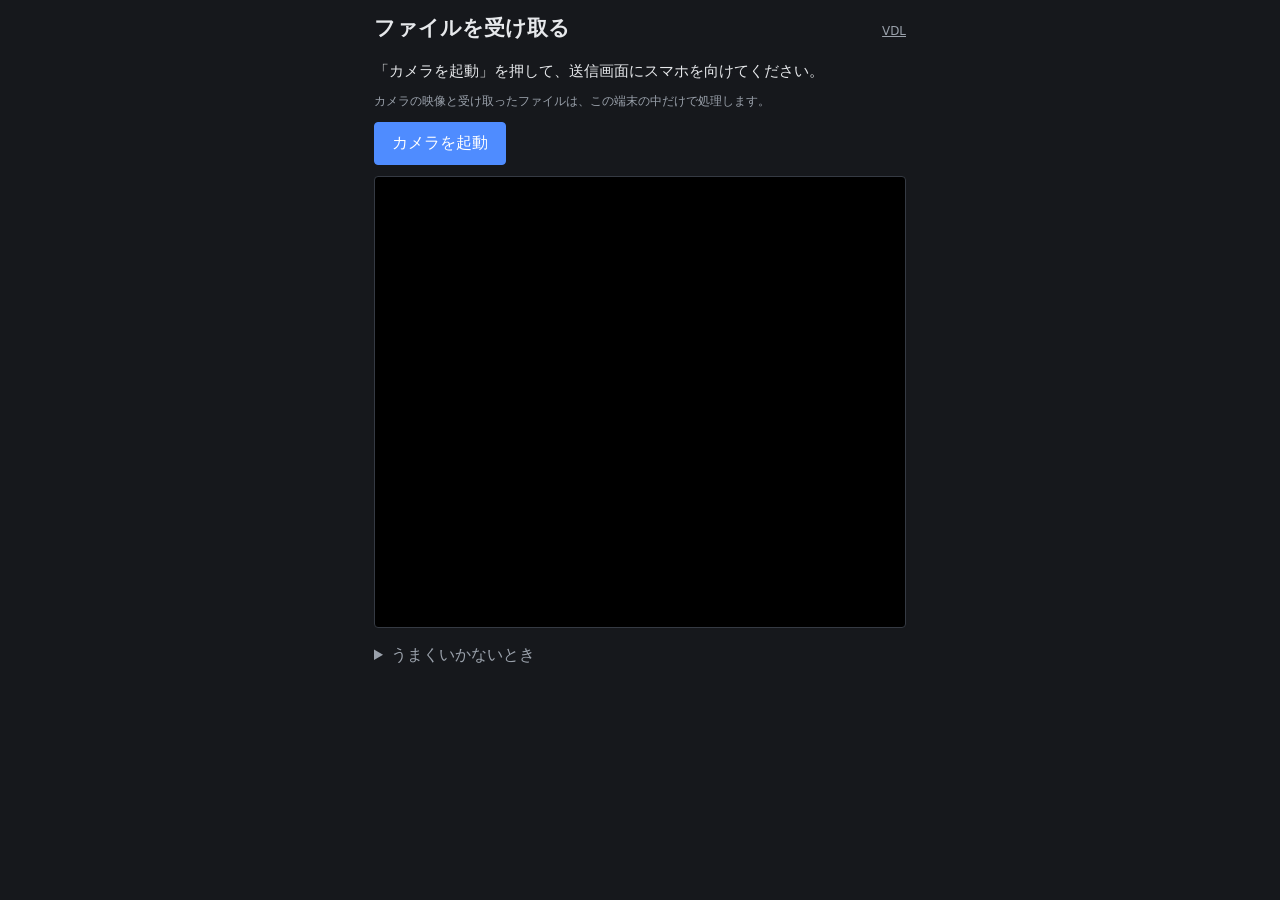
==== receive.html @ aadde029 "Visual Data Link の公開ページを追加 トップ・送る・受け取るの 3 ページと、それらが読み込むプログラム、README、 MIT ライセンス。ファイルの受け渡しは画面とカメラで行い、サ" ====
<!doctype html>
<html lang="ja">
<head>
  <meta charset="utf-8">
  <meta name="viewport" content="width=device-width, initial-scale=1, viewport-fit=cover">
  <title>VDL — 受け取る</title>
  <link rel="stylesheet" href="styles.css">
</head>
<body class="app receive">
  <header class="app-header">
    <h1>ファイルを受け取る</h1>
    <a href="index.html" class="hint">VDL</a>
  </header>

  <p id="error" class="error" hidden></p>

  <section class="app-status">
    <p id="message" class="app-message">「カメラを起動」を押して、送信画面にスマホを向けてください。</p>
    <div id="progress" class="progress waiting" hidden>
      <div class="progress-text"><span id="progress-label"></span><strong id="progress-percent">0%</strong></div>
      <div class="progress-track"><div id="progress-fill" class="progress-fill"></div></div>
    </div>
    <p id="detail" class="hint"></p>
  </section>
  <p class="hint">カメラの映像と受け取ったファイルは、この端末の中だけで処理します。<span class="dev-note" hidden>（開発用サーバで開いているため、診断ログを開発用サーバに送ります。ファイルの中身は送りません）</span></p>

  <div class="buttons app-buttons">
    <button id="start" type="button" class="primary big">カメラを起動</button>
    <button id="stop" type="button" hidden>中止</button>
  </div>

  <section id="result" class="app-result" hidden>
    <p><a id="save" class="button-link big"></a></p>
    <p id="result-info" class="hint"></p>
    <div class="buttons">
      <button id="again" type="button" class="primary">もう一度受け取る</button>
    </div>
  </section>

  <div class="preview">
    <video id="video" playsinline muted autoplay></video>
    <canvas id="overlay" class="overlay-canvas"></canvas>
  </div>

  <details class="app-help">
    <summary>うまくいかないとき</summary>
    <ul>
      <li>送信画面の白い枠がすべて映るようにしてください。枠が緑になると受信が始まります。</li>
      <li>送信画面が映像の幅いっぱいになるくらいまで近づけると速くなります（「もう少し近づけると速くなります」と出たら近づけてください）。縦持ち・横持ち・多少斜めでも受信できます。</li>
      <li>途中で画面から外れても、戻せば続きから集まります。</li>
      <li>受け取ったファイルは自動では開きません。「保存」を押して保存してください。</li>
      <li>近くの物にピントが合わないカメラ（一部のタブレットなど）や、処理の遅い端末では受信できないことがあります。動作を確認した端末は iPhone（iOS 18 の Safari）です。</li>
    </ul>
    <label class="check" id="upload-logs-row" hidden><input type="checkbox" id="upload-logs" autocomplete="off" checked> 診断ログを開発用サーバに送る（ファイルの中身は送りません）</label>
    <h2>診断情報</h2>
    <dl id="diag" class="stats"></dl>
    <div class="buttons"><button id="save-diag" type="button">診断情報を保存</button> <button id="send-diag" type="button" hidden>診断ログを送る</button> <button id="send-capture" type="button" hidden>撮影画像を送る</button> <span id="diag-status" class="hint"></span></div>
  </details>

  <script type="module" src="src/app/receive.js"></script>
</body>
</html>
---- styles.css ----
:root {
  color-scheme: dark;
  --bg: #16181c;
  --panel: #1f2228;
  --fg: #e6e8eb;
  --muted: #9aa1ab;
  --accent: #4f8cff;
  --warn: #ffb347;
  --error: #ff6b6b;
  --border: #353a43;
  font-family: system-ui, -apple-system, "Segoe UI", "Hiragino Sans", "Yu Gothic UI", sans-serif;
  font-size: 14px;
}

* { box-sizing: border-box; }

body {
  margin: 0;
  background: var(--bg);
  color: var(--fg);
}

h1 { font-size: 1.3rem; margin: 0 0 0.75rem; }
h1 small { color: var(--muted); font-weight: normal; font-size: 0.8rem; }
h2 { font-size: 1rem; margin: 1rem 0 0.5rem; }
a { color: var(--accent); }

button, input, select, textarea {
  font: inherit;
  color: inherit;
  background: #2a2e36;
  border: 1px solid var(--border);
  border-radius: 4px;
  padding: 0.35rem 0.6rem;
}
button { cursor: pointer; }
button.primary { background: var(--accent); border-color: var(--accent); color: #fff; }
button:disabled, input:disabled, select:disabled { opacity: 0.5; cursor: default; }
a.button-link {
  display: inline-block;
  padding: 0.5rem 0.8rem;
  border-radius: 4px;
  background: var(--accent);
  color: #fff;
  text-decoration: none;
  word-break: break-all;
}

.form { display: grid; gap: 0.5rem; }
.form label { display: grid; gap: 0.2rem; color: var(--muted); }
.form label.check { display: flex; align-items: center; gap: 0.4rem; }
.form fieldset { border: 1px solid var(--border); border-radius: 4px; display: grid; gap: 0.5rem; }
.form fieldset[hidden] { display: none; }
.row { display: flex; gap: 0.4rem; }
.row input { flex: 1; min-width: 0; }

.buttons { display: flex; flex-wrap: wrap; gap: 0.4rem; margin: 0.75rem 0; }

.stats {
  display: grid;
  grid-template-columns: max-content 1fr;
  gap: 0.2rem 0.75rem;
  margin: 0;
  font-variant-numeric: tabular-nums;
}
.stats dt { color: var(--muted); }
.stats dd { margin: 0; word-break: break-word; }
.stats dd.warn { color: var(--warn); }

.error { color: var(--error); margin: 0.5rem 0; }
.error[hidden] { display: none; }
.hint { color: var(--muted); font-size: 0.85rem; }

/* ---------------------------------------------------------------- sender */

body.sender {
  display: grid;
  grid-template-columns: 22rem 1fr;
  height: 100vh;
  overflow: hidden;
}

.panel {
  background: var(--panel);
  border-right: 1px solid var(--border);
  padding: 1rem;
  overflow-y: auto;
}

.stage {
  position: relative;
  min-width: 0;
  min-height: 0;
  background: #000;
}

/* The canvas CSS box defines the physical pixel buffer size (renderer-canvas.js). */
.stage canvas {
  display: block;
  width: 100%;
  height: 100%;
}

.stage:fullscreen, .stage:-webkit-full-screen {
  width: 100vw;
  height: 100vh;
}

body.transmitting .stage { cursor: none; }

.hud {
  position: absolute;
  top: 0.5rem;
  left: 0.5rem;
  max-width: calc(100% - 1rem);
  padding: 0.5rem 0.7rem;
  background: rgba(0, 0, 0, 0.7);
  color: #fff;
  font: 12px/1.4 ui-monospace, Consolas, monospace;
  white-space: pre;
  pointer-events: none;
  border-radius: 4px;
}
.hud[hidden] { display: none; }

.overlay {
  position: fixed;
  inset: 0;
  display: grid;
  place-items: center;
  background: rgba(0, 0, 0, 0.75);
  z-index: 10;
}
.overlay[hidden] { display: none; }

.dialog {
  max-width: 32rem;
  margin: 1rem;
  padding: 1.25rem;
  background: var(--panel);
  border: 1px solid var(--warn);
  border-radius: 6px;
}
.dialog h2 { color: var(--warn); margin-top: 0; }

/* ---------------------------------------------------------------- receiver / index */

body.receiver, body.index {
  padding: 1rem;
  max-width: 48rem;
  margin: 0 auto;
}

.controls { grid-template-columns: repeat(auto-fit, minmax(10rem, 1fr)); align-items: end; }

.preview {
  position: relative;
  background: #000;
  border: 1px solid var(--border);
  border-radius: 4px;
  overflow: hidden;
}
.preview video {
  display: block;
  width: 100%;
  height: 50vh;
  height: 50svh; /* excludes mobile browser toolbars */
  object-fit: contain;
}
.overlay-canvas {
  position: absolute;
  inset: 0;
  width: 100%;
  height: 100%;
  touch-action: none;
}

.status { color: var(--warn); min-height: 1.4em; margin: 0.25rem 0; }
.progress { margin: 0.4rem 0; }
.progress-text { display: flex; justify-content: space-between; gap: 0.5rem; font-size: 0.9rem; margin-bottom: 0.2rem; }
.progress-text strong { font-size: 1.3rem; font-variant-numeric: tabular-nums; }
.progress-track { height: 14px; border-radius: 7px; background: #2a2e36; border: 1px solid var(--border); overflow: hidden; }
.progress-fill { height: 100%; width: 0; background: var(--accent); transition: width 0.15s linear; }
.progress.done .progress-fill { background: #3fbf6f; }
.progress.waiting .progress-fill { background: var(--muted); }
.m1 .buttons { margin: 0.4rem 0; gap: 0.3rem; }
.receiver .buttons button, .receiver .buttons select { padding: 0.3rem 0.5rem; }
.receiver header h1 { margin-bottom: 0.4rem; }
.m1 .stats { margin-top: 0.6rem; }
details { margin: 1rem 0; }
details summary { cursor: pointer; color: var(--muted); }

.links { line-height: 2; }

/* ---------------------------------------------------------------- simple pages (send / receive / top) */

body.app { padding: 1rem; max-width: 40rem; margin: 0 auto; font-size: 16px; }
body.app.send.transmitting { max-width: none; padding: 0; }
.app-header { display: flex; justify-content: space-between; align-items: baseline; gap: 1rem; }
.app-header h1 { font-size: 1.5rem; }
.app-message { font-size: 1.1rem; margin: 0.6rem 0; }
.app-status { margin: 0.5rem 0 0.75rem; }
.app-result { margin: 0.75rem 0; padding: 0.75rem; border: 1px solid #3fbf6f; border-radius: 6px; }
button.big, a.button-link.big { font-size: 1.15rem; padding: 0.7rem 1.2rem; }
.app-help { margin-top: 1.25rem; }
.app-help li { margin: 0.3rem 0; }
.app-options { margin: 0.75rem 0; }

.drop {
  display: grid;
  place-items: center;
  min-height: 8rem;
  padding: 1rem;
  border: 2px dashed var(--border);
  border-radius: 8px;
  color: var(--muted);
  text-align: center;
  cursor: pointer;
}
.drop.over { border-color: var(--accent); color: var(--fg); }
.drop input { display: none; }

.app-sending { position: fixed; inset: 0; display: flex; flex-direction: column; background: #000; }
.app-sending[hidden] { display: none; }
.send-bar { display: flex; justify-content: space-between; align-items: center; gap: 1rem; padding: 0.4rem 0.8rem; background: var(--panel); border-bottom: 1px solid var(--border); }
.send-bar .buttons { margin: 0; }
.app-sending .stage { flex: 1; }

.top-choices { display: grid; grid-template-columns: repeat(auto-fit, minmax(15rem, 1fr)); gap: 1rem; margin: 1rem 0; }
.top-choice { padding: 1rem; border: 1px solid var(--border); border-radius: 8px; background: var(--panel); }
.top-choice h2 { margin-top: 0; }
.qr { display: block; width: 12rem; height: 12rem; image-rendering: pixelated; margin: 0.5rem 0; border-radius: 4px; }
.qr-url { word-break: break-all; }
.about { margin: 1.5rem 0; }
.about h3 { font-size: 1rem; margin: 1rem 0 0.3rem; }
.about li { margin: 0.3rem 0; line-height: 1.5; }
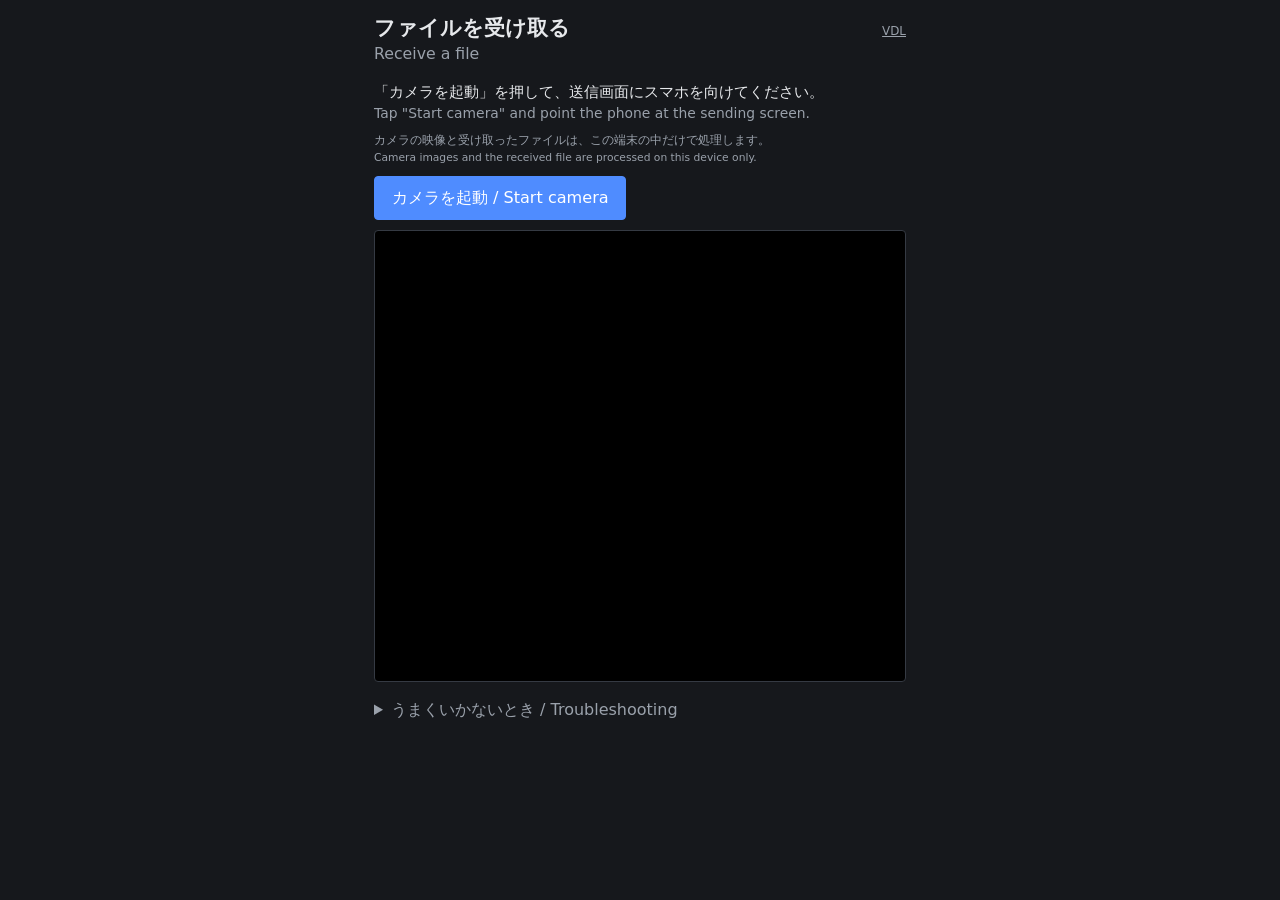
==== commit b62ad96c: "説明に英語を併記 トップページ・送る・受け取るページの説明、ボタン、主なメッセージ、README に英語を添える。" ====
--- a/receive.html
+++ b/receive.html
@@ -3,37 +3,37 @@
 <head>
   <meta charset="utf-8">
   <meta name="viewport" content="width=device-width, initial-scale=1, viewport-fit=cover">
-  <title>VDL — 受け取る</title>
+  <title>VDL — 受け取る / Receive</title>
   <link rel="stylesheet" href="styles.css">
 </head>
 <body class="app receive">
   <header class="app-header">
-    <h1>ファイルを受け取る</h1>
+    <h1>ファイルを受け取る<span class="en" lang="en">Receive a file</span></h1>
     <a href="index.html" class="hint">VDL</a>
   </header>
 
   <p id="error" class="error" hidden></p>
 
   <section class="app-status">
-    <p id="message" class="app-message">「カメラを起動」を押して、送信画面にスマホを向けてください。</p>
+    <p id="message" class="app-message">「カメラを起動」を押して、送信画面にスマホを向けてください。<span class="en" lang="en">Tap "Start camera" and point the phone at the sending screen.</span></p>
     <div id="progress" class="progress waiting" hidden>
       <div class="progress-text"><span id="progress-label"></span><strong id="progress-percent">0%</strong></div>
       <div class="progress-track"><div id="progress-fill" class="progress-fill"></div></div>
     </div>
     <p id="detail" class="hint"></p>
   </section>
-  <p class="hint">カメラの映像と受け取ったファイルは、この端末の中だけで処理します。<span class="dev-note" hidden>（開発用サーバで開いているため、診断ログを開発用サーバに送ります。ファイルの中身は送りません）</span></p>
+  <p class="hint">カメラの映像と受け取ったファイルは、この端末の中だけで処理します。<span class="dev-note" hidden>（開発用サーバで開いているため、診断ログを開発用サーバに送ります。ファイルの中身は送りません）</span><span class="en" lang="en">Camera images and the received file are processed on this device only.<span class="dev-note" hidden> (Served by the development server: diagnostics without the file content are sent to it.)</span></span></p>
 
   <div class="buttons app-buttons">
-    <button id="start" type="button" class="primary big">カメラを起動</button>
-    <button id="stop" type="button" hidden>中止</button>
+    <button id="start" type="button" class="primary big">カメラを起動 / Start camera</button>
+    <button id="stop" type="button" hidden>中止 / Cancel</button>
   </div>
 
   <section id="result" class="app-result" hidden>
     <p><a id="save" class="button-link big"></a></p>
     <p id="result-info" class="hint"></p>
     <div class="buttons">
-      <button id="again" type="button" class="primary">もう一度受け取る</button>
+      <button id="again" type="button" class="primary">もう一度受け取る / Receive another</button>
     </div>
   </section>
 
@@ -43,18 +43,18 @@
   </div>
 
   <details class="app-help">
-    <summary>うまくいかないとき</summary>
+    <summary>うまくいかないとき / Troubleshooting</summary>
     <ul>
-      <li>送信画面の白い枠がすべて映るようにしてください。枠が緑になると受信が始まります。</li>
-      <li>送信画面が映像の幅いっぱいになるくらいまで近づけると速くなります（「もう少し近づけると速くなります」と出たら近づけてください）。縦持ち・横持ち・多少斜めでも受信できます。</li>
-      <li>途中で画面から外れても、戻せば続きから集まります。</li>
-      <li>受け取ったファイルは自動では開きません。「保存」を押して保存してください。</li>
-      <li>近くの物にピントが合わないカメラ（一部のタブレットなど）や、処理の遅い端末では受信できないことがあります。動作を確認した端末は iPhone（iOS 18 の Safari）です。</li>
+      <li>送信画面の白い枠がすべて映るようにしてください。枠が緑になると受信が始まります。<span class="en" lang="en">Keep the whole white frame of the sending screen in view. Reception starts when the frame turns green.</span></li>
+      <li>送信画面が映像の幅いっぱいになるくらいまで近づけると速くなります（「もう少し近づけると速くなります」と出たら近づけてください）。縦持ち・横持ち・多少斜めでも受信できます。<span class="en" lang="en">It is faster when the sending screen fills the width of the camera view (move closer when told so). Upright, sideways or slightly slanted all work.</span></li>
+      <li>途中で画面から外れても、戻せば続きから集まります。<span class="en" lang="en">If the phone looks away, reception continues where it left off when it points back.</span></li>
+      <li>受け取ったファイルは自動では開きません。「保存」を押して保存してください。<span class="en" lang="en">The received file is never opened automatically: tap "Save" to keep it.</span></li>
+      <li>近くの物にピントが合わないカメラ（一部のタブレットなど）や、処理の遅い端末では受信できないことがあります。動作を確認した端末は iPhone（iOS 18 の Safari）です。<span class="en" lang="en">Cameras that cannot focus up close (some tablets) and slow devices may fail. Tested with Safari on iPhone (iOS 18).</span></li>
     </ul>
-    <label class="check" id="upload-logs-row" hidden><input type="checkbox" id="upload-logs" autocomplete="off" checked> 診断ログを開発用サーバに送る（ファイルの中身は送りません）</label>
-    <h2>診断情報</h2>
+    <label class="check" id="upload-logs-row" hidden><input type="checkbox" id="upload-logs" autocomplete="off" checked> 診断ログを開発用サーバに送る（ファイルの中身は送りません）/ Send diagnostics to the development server (no file content)</label>
+    <h2>診断情報 / Diagnostics</h2>
     <dl id="diag" class="stats"></dl>
-    <div class="buttons"><button id="save-diag" type="button">診断情報を保存</button> <button id="send-diag" type="button" hidden>診断ログを送る</button> <button id="send-capture" type="button" hidden>撮影画像を送る</button> <span id="diag-status" class="hint"></span></div>
+    <div class="buttons"><button id="save-diag" type="button">診断情報を保存 / Save diagnostics</button> <button id="send-diag" type="button" hidden>診断ログを送る / Send diagnostics</button> <button id="send-capture" type="button" hidden>撮影画像を送る / Send a capture</button> <span id="diag-status" class="hint"></span></div>
   </details>
 
   <script type="module" src="src/app/receive.js"></script>
--- a/styles.css
+++ b/styles.css
@@ -234,3 +234,6 @@
 .about { margin: 1.5rem 0; }
 .about h3 { font-size: 1rem; margin: 1rem 0 0.3rem; }
 .about li { margin: 0.3rem 0; line-height: 1.5; }
+/* English next to the Japanese text (public pages). */
+.en { display: block; color: var(--muted); font-size: 0.9em; font-weight: normal; margin-top: 0.15rem; }
+h1 .en, h2 .en, h3 .en { font-size: 0.75em; }
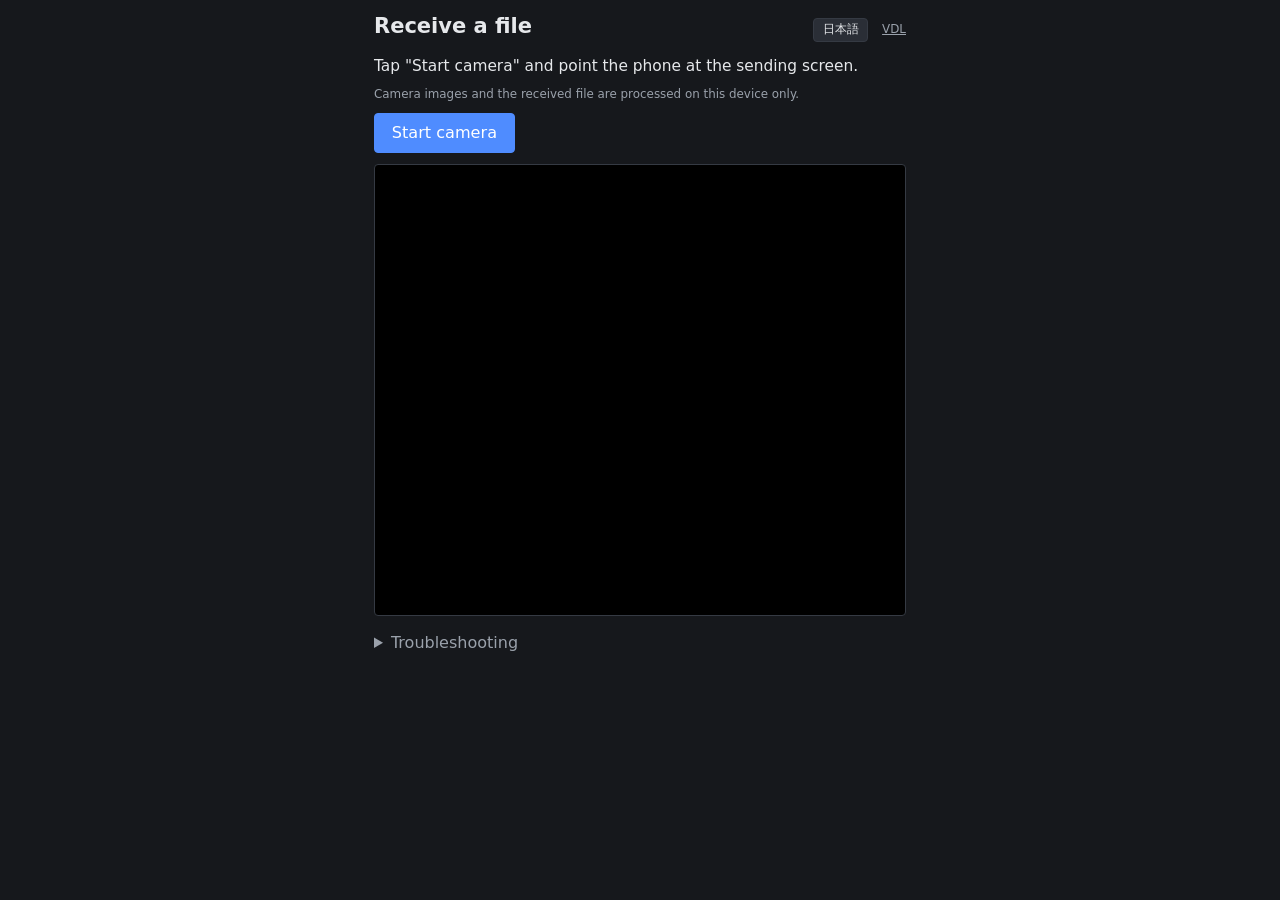
==== commit ff379b55: "日本語と英語の切り替え、受け取れる端末についての説明を明確に - トップ・送信・受信ページの右上のボタンで日本語 / 英語を切り替え（最初はブラウザの言語、選択は保存） - 送信中・受信中の文言も選ん" ====
--- a/receive.html
+++ b/receive.html
@@ -9,6 +9,7 @@
 <body class="app receive">
   <header class="app-header">
     <h1>ファイルを受け取る<span class="en" lang="en">Receive a file</span></h1>
+    <button id="lang-toggle" type="button" class="lang-toggle">English</button>
     <a href="index.html" class="hint">VDL</a>
   </header>
 
--- a/styles.css
+++ b/styles.css
@@ -34,6 +34,11 @@
   padding: 0.35rem 0.6rem;
 }
 button { cursor: pointer; }
+/* Taps never zoom the page (double-tap zoom); a pressed button shows it. */
+html { touch-action: manipulation; -webkit-text-size-adjust: 100%; }
+button:active:not(:disabled) { filter: brightness(1.35); transform: scale(0.97); }
+button.done { border-color: #3fbf6f; background: #1f3a2a; }
+button.failed { border-color: var(--error); background: #3a1f22; }
 button.primary { background: var(--accent); border-color: var(--accent); color: #fff; }
 button:disabled, input:disabled, select:disabled { opacity: 0.5; cursor: default; }
 a.button-link {
@@ -187,6 +192,27 @@
 .receiver .buttons button, .receiver .buttons select { padding: 0.3rem 0.5rem; }
 .receiver header h1 { margin-bottom: 0.4rem; }
 .m1 .stats { margin-top: 0.6rem; }
+/* Sender presets: one button per test setting. */
+.presets h2 { margin-top: 0.5rem; }
+.presets .buttons { display: flex; flex-direction: column; align-items: stretch; gap: 0.35rem; }
+.presets button { text-align: left; padding: 0.4rem 0.6rem; }
+.presets h3 { margin: 0.6rem 0 0.1rem; font-size: 0.9rem; opacity: 0.8; }
+.presets .preset-label { display: block; font-weight: 600; }
+.presets .preset-detail { display: block; font-size: 0.8rem; opacity: 0.75; margin-top: 0.1rem; }
+
+/* iOS Safari zooms into form fields under 16 px when they get focus. */
+.receiver select, .receiver input, .receiver textarea { font-size: 16px; }
+/* Experimental receiver: camera view near the top; status and progress below
+   it with fixed space, so that text changes never move the view. */
+.receiver .main-actions { margin: 0.3rem 0 0.5rem; }
+.receiver .live .status { height: 4.2em; line-height: 1.4; overflow-y: auto; margin: 0.3rem 0 0.2rem; font-size: 0.9rem; }
+.receiver .live .progress { margin: 0.2rem 0 0.4rem; }
+.receiver .live .progress[hidden] { display: block; visibility: hidden; }
+.receiver .live .progress-text { height: 1.9rem; align-items: center; }
+.receiver .live .progress-text span { min-width: 0; overflow: hidden; text-overflow: ellipsis; white-space: nowrap; }
+.receiver details.panel { margin: 0.4rem 0; padding: 0.3rem 0.6rem; border: 1px solid var(--border); border-radius: 6px; background: var(--panel); }
+.receiver details.panel summary { color: var(--fg); padding: 0.2rem 0; }
+.receiver details.panel .form { margin-top: 0.4rem; }
 details { margin: 1rem 0; }
 details summary { cursor: pointer; color: var(--muted); }
 
@@ -224,7 +250,13 @@
 .app-sending[hidden] { display: none; }
 .send-bar { display: flex; justify-content: space-between; align-items: center; gap: 1rem; padding: 0.4rem 0.8rem; background: var(--panel); border-bottom: 1px solid var(--border); }
 .send-bar .buttons { margin: 0; }
-.app-sending .stage { flex: 1; }
+.app-sending .stage { flex: 1; min-height: 0; }
+/* Receive page QR on the send page: below the start button, and while
+   sending in a strip above the pattern (the stage shrinks, never covered). */
+.send-qr { margin: 1rem 0; }
+.send-qr-bar { display: flex; align-items: center; gap: 1rem; padding: 0.4rem 0.8rem; background: var(--panel); border-bottom: 1px solid var(--border); }
+.send-qr-bar[hidden] { display: none; }
+.send-qr-bar .qr { width: 9rem; height: 9rem; margin: 0; }
 
 .top-choices { display: grid; grid-template-columns: repeat(auto-fit, minmax(15rem, 1fr)); gap: 1rem; margin: 1rem 0; }
 .top-choice { padding: 1rem; border: 1px solid var(--border); border-radius: 8px; background: var(--panel); }
@@ -237,3 +269,8 @@
 /* English next to the Japanese text (public pages). */
 .en { display: block; color: var(--muted); font-size: 0.9em; font-weight: normal; margin-top: 0.15rem; }
 h1 .en, h2 .en, h3 .en { font-size: 0.75em; }
+/* Language switch (src/app/i18n.js): one language at a time. */
+html[data-lang="ja"] .en { display: none; }
+html[data-lang="en"] .ja { display: none; }
+html[data-lang="en"] .en { display: inline; color: inherit; font-size: inherit; font-weight: inherit; margin: 0; }
+.lang-toggle { margin-left: auto; padding: 0.2rem 0.6rem; font-size: 0.85rem; }
